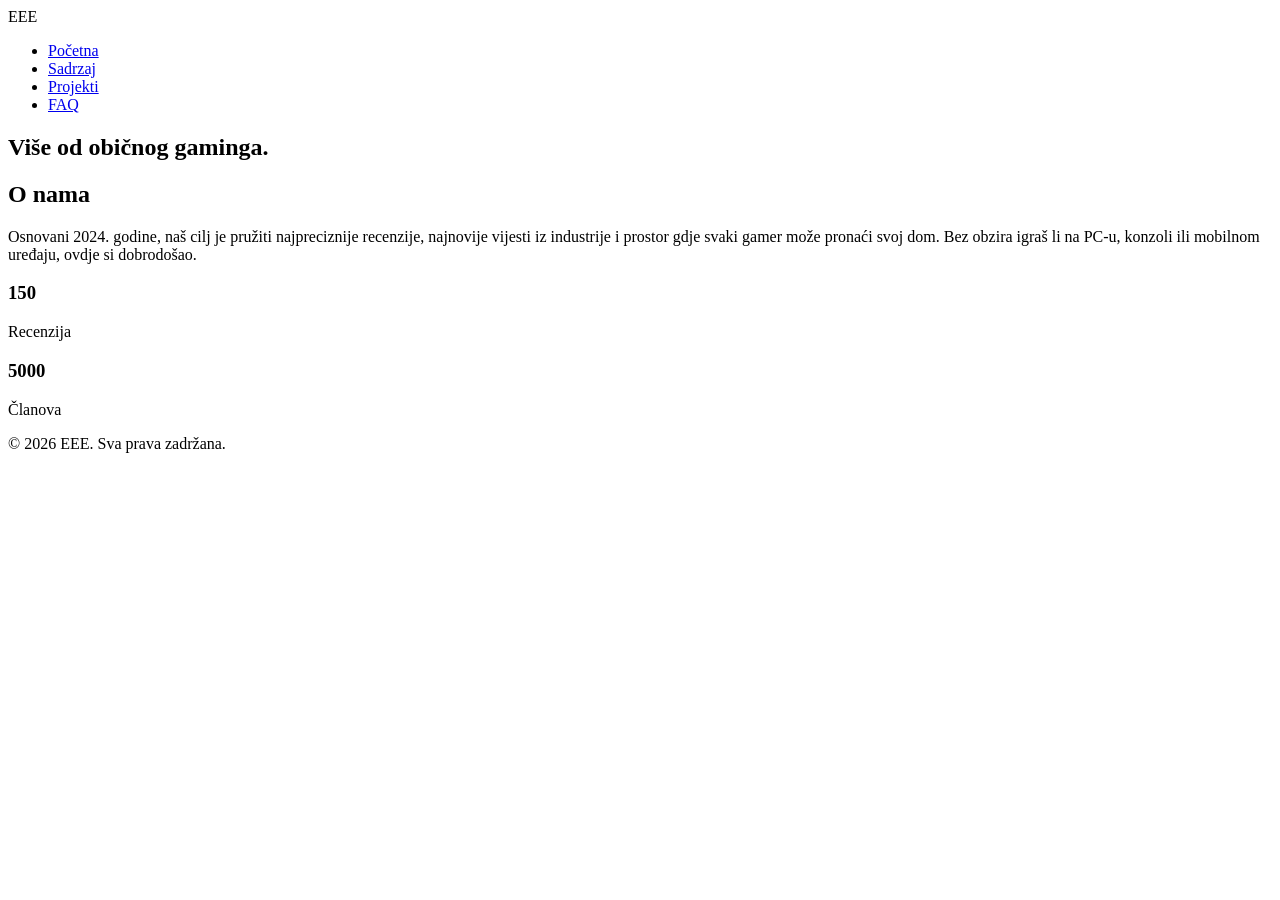
==== about.html @ c754d54f "Rename aboutus.html to about.html" ====
<!DOCTYPE html>
<html lang="hr">
<head>
    <meta charset="UTF-8"> <!-- Postavlja kodiranje znakova na UTF-8 za podršku naših slova (č, ć, dž...) -->
    <meta name="viewport" content="width=device-width, initial-scale=1.0"> <!-- Osigurava da se stranica ispravno prikazuje na mobitelima (responzivnost) -->
    <title>O Nama | EEE</title>
    
    <link rel="stylesheet" href="tptpstil.css"> <!-- Povezivanje sa tvojim velikim, spojenim CSS fajlom -->
  
    <!-- Učitavanje fontova: Orbitron za futuristički izgled i Roboto za obični tekst -->
    <link href="https://fonts.googleapis.com/css2?family=Orbitron:wght@400;700&family=Roboto:wght@300;400&display=swap" rel="stylesheet">
</head>
<body class="about-stranica-body"> <!-- Klasa koja aktivira specifičnu pozadinu i fontove za "About Us" stranicu -->

    <!-- Navbar: Koristi klase iz tvog prvog CSS-a kako bi navigacija bila ista na svim stranicama -->
    <nav class="navbar">
        <div class="navigacija"> <!-- Kontejner koji drži logo i linkove unutar maksimalne širine -->
            <div class="logo">EEE</div> <!-- Tvoj logo element -->
            
            <ul class="nav-menu"> <!-- Lista navigacijskih linkova (promijenjeno u nav-menu radi CSS-a) -->
                <li class="nav-item"><a href="index.html">Početna</a></li>
                <li class="nav-item"><a href="sadrzaj.html">Sadrzaj</a></li>
                <li class="nav-item"><a href="#">Projekti</a></li>
                <li class="nav-item"><a href="#">FAQ</a></li>
            </ul>

            <!-- Hamburger meni: Tri linije koje se pojavljuju na mobitelu (klasa .bar u CSS-u) -->
            <div class="hamburger">
                <span class="bar"></span>
                <span class="bar"></span>
                <span class="bar"></span>
            </div>
        </div>
    </nav>

    <main>
        <!-- Hero sekcija: Veliko zaglavlje stranice sa pozadinskom slikom -->
        <section class="about-hero-sekcija">
            <h1 id="hero-title">Više od običnog gaminga.</h1> <!-- Glavni naslov sa neon efektom iz CSS-a -->
        </section>

        <!-- Glavna sekcija sa tekstom i statistikama -->
        <section class="about-glavni-kontejner">
            <div class="about-grid-layout"> <!-- Grid sistem koji dijeli ekran na dvije kolone (tekst i stats) -->
                
                <!-- Lijeva strana: Tekstualni sadržaj -->
                <div class="about-text">
                    <h2>O nama</h2>
                    <p>Osnovani 2024. godine, naš cilj je pružiti najpreciznije recenzije, najnovije vijesti iz industrije i prostor gdje svaki gamer može pronaći svoj dom. Bez obzira igraš li na PC-u, konzoli ili mobilnom uređaju, ovdje si dobrodošao.</p>
                </div>

                <!-- Desna strana: Statistike u tamnom okviru (stats-box) -->
                <div class="about-stats-box">
                    <div class="about-stat-item">
                        <!-- data-target služi za JavaScript animaciju brojanja -->
                        <h3 class="counter" data-target="150">150</h3> 
                        <p>Recenzija</p>
                    </div>
                    <div class="about-stat-item">
                        <h3 class="counter" data-target="5000">5000</h3>
                        <p>Članova</p>
                    </div>
                </div>

            </div>
        </section>
    </main>

    <!-- Footer: Podnožje stranice sa specifičnim stilom za About Us -->
    <footer class="about-footer-stil">
        <p>&copy; 2026 EEE. Sva prava zadržana.</p>
    </footer>

    <!-- Povezivanje JavaScripta za hamburger meni i animacije brojeva -->
    <script src="tptpskripte.js"></script>
</body>
</html>
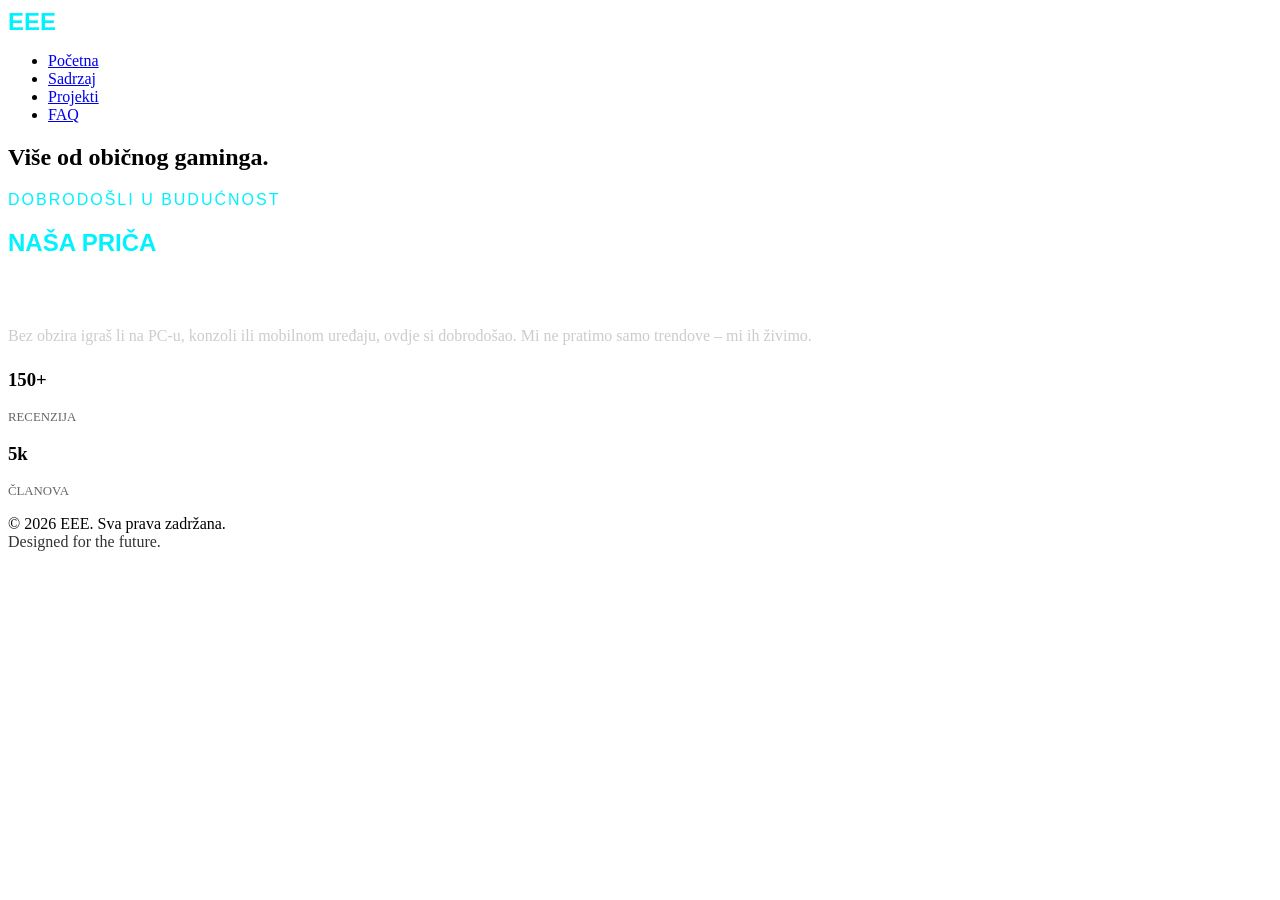
==== commit 53b704eb: "Update about.html" ====
--- a/about.html
+++ b/about.html
@@ -1,30 +1,30 @@
 <!DOCTYPE html>
 <html lang="hr">
 <head>
-    <meta charset="UTF-8"> <!-- Postavlja kodiranje znakova na UTF-8 za podršku naših slova (č, ć, dž...) -->
-    <meta name="viewport" content="width=device-width, initial-scale=1.0"> <!-- Osigurava da se stranica ispravno prikazuje na mobitelima (responzivnost) -->
+    <meta charset="UTF-8">
+    <meta name="viewport" content="width=device-width, initial-scale=1.0">
     <title>O Nama | EEE</title>
     
-    <link rel="stylesheet" href="tptpstil.css"> <!-- Povezivanje sa tvojim velikim, spojenim CSS fajlom -->
+    <!-- Tvoj CSS fajl -->
+    <link rel="stylesheet" href="tptpstil.css">
   
-    <!-- Učitavanje fontova: Orbitron za futuristički izgled i Roboto za obični tekst -->
+    <!-- Google Fonts -->
     <link href="https://fonts.googleapis.com/css2?family=Orbitron:wght@400;700&family=Roboto:wght@300;400&display=swap" rel="stylesheet">
 </head>
-<body class="about-stranica-body"> <!-- Klasa koja aktivira specifičnu pozadinu i fontove za "About Us" stranicu -->
+<body class="about-stranica-body">
 
-    <!-- Navbar: Koristi klase iz tvog prvog CSS-a kako bi navigacija bila ista na svim stranicama -->
+    <!-- Navbar -->
     <nav class="navbar">
-        <div class="navigacija"> <!-- Kontejner koji drži logo i linkove unutar maksimalne širine -->
-            <div class="logo">EEE</div> <!-- Tvoj logo element -->
+        <div class="navigacija">
+            <div class="logo" style="font-family: 'Orbitron', sans-serif; color: #00f2ff; font-weight: bold; font-size: 1.5rem;">EEE</div>
             
-            <ul class="nav-menu"> <!-- Lista navigacijskih linkova (promijenjeno u nav-menu radi CSS-a) -->
+            <ul class="nav-menu">
                 <li class="nav-item"><a href="index.html">Početna</a></li>
                 <li class="nav-item"><a href="sadrzaj.html">Sadrzaj</a></li>
                 <li class="nav-item"><a href="#">Projekti</a></li>
                 <li class="nav-item"><a href="#">FAQ</a></li>
             </ul>
 
-            <!-- Hamburger meni: Tri linije koje se pojavljuju na mobitelu (klasa .bar u CSS-u) -->
             <div class="hamburger">
                 <span class="bar"></span>
                 <span class="bar"></span>
@@ -34,31 +34,32 @@
     </nav>
 
     <main>
-        <!-- Hero sekcija: Veliko zaglavlje stranice sa pozadinskom slikom -->
+        <!-- Hero sekcija -->
         <section class="about-hero-sekcija">
-            <h1 id="hero-title">Više od običnog gaminga.</h1> <!-- Glavni naslov sa neon efektom iz CSS-a -->
+            <h1>Više od običnog gaminga.</h1>
+            <p style="color: #00f2ff; font-family: 'Roboto', sans-serif; letter-spacing: 2px;">DOBRODOŠLI U BUDUĆNOST</p>
         </section>
 
-        <!-- Glavna sekcija sa tekstom i statistikama -->
+        <!-- Glavna sekcija -->
         <section class="about-glavni-kontejner">
-            <div class="about-grid-layout"> <!-- Grid sistem koji dijeli ekran na dvije kolone (tekst i stats) -->
+            <div class="about-grid-layout">
                 
-                <!-- Lijeva strana: Tekstualni sadržaj -->
+                <!-- Lijeva strana: Tekst -->
                 <div class="about-text">
-                    <h2>O nama</h2>
-                    <p>Osnovani 2024. godine, naš cilj je pružiti najpreciznije recenzije, najnovije vijesti iz industrije i prostor gdje svaki gamer može pronaći svoj dom. Bez obzira igraš li na PC-u, konzoli ili mobilnom uređaju, ovdje si dobrodošao.</p>
+                    <h2 style="color: #00f2ff; font-family: 'Orbitron', sans-serif; margin-bottom: 20px; text-transform: uppercase;">Naša Priča</h2>
+                    <p style="color: #ffffff; line-height: 1.8; margin-bottom: 15px;">Osnovani 2024. godine, naš cilj je pružiti najpreciznije recenzije, najnovije vijesti iz industrije i prostor gdje svaki gamer može pronaći svoj dom.</p>
+                    <p style="color: #cccccc; line-height: 1.8;">Bez obzira igraš li na PC-u, konzoli ili mobilnom uređaju, ovdje si dobrodošao. Mi ne pratimo samo trendove – mi ih živimo.</p>
                 </div>
 
-                <!-- Desna strana: Statistike u tamnom okviru (stats-box) -->
+                <!-- Desna strana: Statistike -->
                 <div class="about-stats-box">
                     <div class="about-stat-item">
-                        <!-- data-target služi za JavaScript animaciju brojanja -->
-                        <h3 class="counter" data-target="150">150</h3> 
-                        <p>Recenzija</p>
+                        <h3 class="counter" data-target="150">150+</h3> 
+                        <p style="color: #666; text-transform: uppercase; font-size: 0.8rem;">Recenzija</p>
                     </div>
                     <div class="about-stat-item">
-                        <h3 class="counter" data-target="5000">5000</h3>
-                        <p>Članova</p>
+                        <h3 class="counter" data-target="5000">5k</h3>
+                        <p style="color: #666; text-transform: uppercase; font-size: 0.8rem;">Članova</p>
                     </div>
                 </div>
 
@@ -66,12 +67,11 @@
         </section>
     </main>
 
-    <!-- Footer: Podnožje stranice sa specifičnim stilom za About Us -->
+    <!-- Footer -->
     <footer class="about-footer-stil">
-        <p>&copy; 2026 EEE. Sva prava zadržana.</p>
+        <p>&copy; 2026 EEE. Sva prava zadržana. <br> <span style="color: #333;">Designed for the future.</span></p>
     </footer>
 
-    <!-- Povezivanje JavaScripta za hamburger meni i animacije brojeva -->
     <script src="tptpskripte.js"></script>
 </body>
 </html>
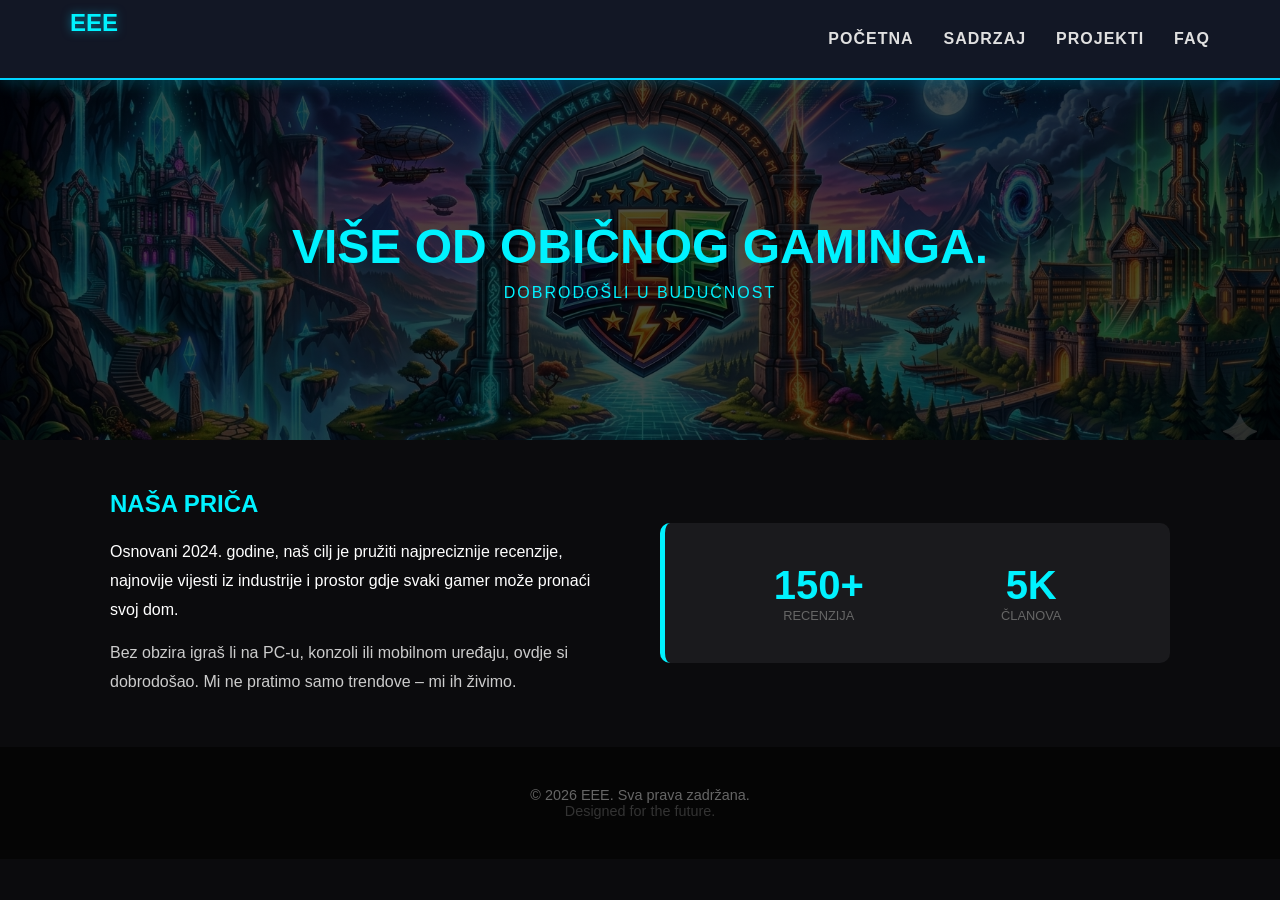
==== commit f48841f9: "Update about.html" ====
--- a/about.html
+++ b/about.html
@@ -6,7 +6,7 @@
     <title>O Nama | EEE</title>
     
     <!-- Tvoj CSS fajl -->
-    <link rel="stylesheet" href="tptpstil.css">
+    <link rel="stylesheet" href="css/tptpstil.css">
   
     <!-- Google Fonts -->
     <link href="https://fonts.googleapis.com/css2?family=Orbitron:wght@400;700&family=Roboto:wght@300;400&display=swap" rel="stylesheet">
--- a/css/tptpstil.css
+++ b/css/tptpstil.css
@@ -0,0 +1,406 @@
+
+
+* {
+    margin: 0; /* uklanja defaultne margine svih elemenata */
+    padding: 0; /* uklanja defaultne paddinge svih elemenata */
+    box-sizing: border-box; /* osigurava da padding i border budu ukljuceni u ukupnu širinu i visinu elemenata */
+    font-family: 'Segoe UI', Roboto, Helvetica, Arial, sans-serif; /*fontovi koji se koriste na stranici*/
+}
+
+body {
+    background-color: #1C2538; /*boja pozadine*/
+    color: #ffffff; /*boja teksta*/
+}
+
+/*klasa navbar*/
+.navbar {
+    background-color: rgba(18, 24, 38, 0.95); /*boja i providnost*/
+
+    height: 80px; /*fiksna visina navbara*/
+    display: flex; /*lakse rasporedjivanje elemenata*/
+    justify-content: center; /*sadrzaj se centrira*/ /*horizontalno*/
+    align-items: center; /*elemente centrira vertikalno*/
+
+    position: sticky;
+    top: 0;
+    z-index: 1000;
+
+    /*prethodni dio koda nam sluzi da navbar ostane na vrhu stranice i da se ne preklapa sa drugim elementima koji se nalaze ispod njega*/ 
+    /*npr kada skrolamo stranicu*/
+
+    border-bottom: 2px solid #00d4ff; /*tanka linija ispod navbara u neon plavoj boji*/
+    box-shadow: 0 4px 15px rgba(0, 212, 255, 0.2); /*daje sjenku ispod navbara za dodatni futuristicki efekt*/
+}
+
+/*klasa nav-container*/ 
+/*sluzi da grupise logo i linkove zajedno*/
+.navigacija {
+    display: flex; /*da ne bi logo i linkovi bili jedan ispod drugog*/
+    justify-content: space-between; /*da se logo nalazi na lijevoj strani a linkovi na desnoj*/
+    align-items: center; /*centrira vertikalno logo i linkove*/
+
+    width: 100%; /*da navbar zauzima cijelu sirinu ekrana*/
+    max-width: 1200px; /*da navbar ne bude presirok na velikim ekranima*/
+    padding: 0 30px; /*unutrasnji razmak sa lijeve i desne strane*/
+}
+
+/*klasa logo*/
+.logo{
+    height: 60px; /*fiksna velicina logo-a da ogranici velicinu slike*/
+    cursor: pointer; /*mijenja oblik cursora u pointer kada predje preko logo-a, sto sugerira da se moze kliknuti*/
+    filter: drop-shadow(0 0 5px rgba(0, 212, 255, 0.5)); /*za razliku od shadow-boxa, drop-shadow dodaje sjaj samo oko vidljivih dijelova slike*/ 
+    transition: 0.3s; /*brzina promjene efekta kada se pređe misem preko logo-a*/
+}
+
+.logo:hover {
+    transform: scale(1.05); /*povecava logo 5% u odnosu na orginalnu velicinu*/
+}
+
+/*klasa nav-menu i nav-item se odnose na navigacijske linkove*/
+.nav-menu {
+    display: flex; /*da se linkovi prikazuju jedan pored drugog*/
+    list-style: none; /*uklanja oznake (bullets) sa liste*/
+    align-items: center; /*centrira vertikalno linkove unutar navbara*/
+}
+
+.nav-item {
+    margin-left: 30px; /*razmak izmedju linkova za 30px*/
+}
+
+.nav-item a {
+    text-decoration: none; /*uklanja podvlacenje (underline ) sa linkova*/
+    color: #e0e0e0; /*boja linkova*/
+    font-weight: 600;/*debljina fonta*/
+    text-transform: uppercase; /*pretvara tekst na linkovima u velika slova*/
+    letter-spacing: 1px; /*razmak izmedju slova*/
+    transition: 0.3s ease; 
+}
+
+.nav-item a:hover {
+    color: #00d4ff; /*boja linka*/
+    text-shadow: 0 0 10px rgba(0, 212, 255, 0.8);/*sjaj oko linka*/
+}
+
+/*klasa hamburger koja nam sluzi da uredu burger meni*/
+.hamburger {
+    display: none; 
+    flex-direction: column; 
+    cursor: pointer; 
+}
+
+.bar {
+    width: 25px; 
+    height: 2px; 
+    background-color: #00d4ff; 
+    margin: 5px 0;
+    transition: 0.4s; 
+    box-shadow: 0 0 5px rgba(0, 212, 255, 0.5); 
+}
+
+/*css kod koji nam sluzi za mobilne uredjaje zbog hamburger menija*/
+@media screen and (max-width: 768px) {
+    .hamburger {
+        display: flex; 
+    }
+    .nav-menu {
+        position: absolute;
+        top: 80px;
+        left: -100%; 
+        flex-direction: column; 
+        background-color: #0a0a0a;
+        width: 100%; 
+        height: calc(100vh - 80px); 
+        transition: 0.4s ease-in-out; 
+        border-top: 1px solid #333; 
+    }
+    .nav-menu.active {
+        left: 0; 
+    }
+
+    .nav-item {
+        margin: 25px 0; 
+    }
+
+    .nav-item a {
+        font-size: 1.5rem; 
+    }
+}
+
+/* klasa za pozadinsku sliku*/
+.pozadina{
+    width: 100%; 
+    height: 100vh; 
+    background-image: linear-gradient(rgba(0, 0, 0, 0.4), rgba(0, 0, 0, 0.4)), url('../images/glavnilogo.png'); 
+    background-size: cover; 
+    background-position: center; 
+    background-repeat: no-repeat; 
+    
+    display: flex;
+    flex-direction: column; 
+}
+
+.footer{
+    color: white;
+    text-align: center;
+}
+
+/* Klasa za pozadinsku sliku na unutrašnjim stranicama (npr. sadržaj) */
+.pozadina-mini {
+    width: 100%; 
+    height: 50vh; 
+    background-image: linear-gradient(rgba(0, 0, 0, 0.6), rgba(28, 37, 56, 1)), url('../images/glavnilogo.png'); 
+    background-size: cover; 
+    background-position: center; 
+    display: flex;
+    flex-direction: column; 
+}
+
+/* Stil za tekst u zaglavlju */
+.hero-text {
+    text-align: center; 
+    margin-top: 50px; 
+}
+
+.hero-text h1 {
+    font-size: 3rem; 
+    color: #00d4ff; 
+    text-shadow: 0 0 15px rgba(0, 212, 255, 0.6); 
+}
+
+/* Glavni kontejner za sadržaj */
+.sadrzaj-kontejner {
+    max-width: 1200px; 
+    margin: -50px auto 50px; 
+    padding: 20px; 
+}
+
+/* Grid raspored kartica */
+.grid-sekcija {
+    display: grid; 
+    grid-template-columns: repeat(auto-fit, minmax(300px, 1fr)); 
+    gap: 30px; 
+}
+
+/* Stil pojedinačne kartice */
+.kartica {
+    background: rgba(18, 24, 38, 0.8); 
+    padding: 40px; 
+    border-radius: 15px; 
+    border: 1px solid #333; 
+    text-align: center; 
+    transition: 0.4s ease; 
+}
+
+.kartica:hover {
+    border-color: #00d4ff; 
+    transform: translateY(-10px); 
+    box-shadow: 0 10px 30px rgba(0, 212, 255, 0.15); 
+}
+
+/* Veličina ikone u kartici */
+.kartica-ikona {
+    font-size: 3rem;
+    margin-bottom: 20px;
+}
+
+/* Dugmad u karticama */
+.dugme-link {
+    display: inline-block; 
+    margin-top: 20px;
+    padding: 10px 25px;
+    background: transparent; 
+    border: 2px solid #00d4ff; 
+    color: #00d4ff;
+    text-decoration: none; 
+    border-radius: 5px;
+    font-weight: bold;
+    transition: 0.3s;
+}
+
+.dugme-link:hover {
+    background: #00d4ff; 
+    color: #1c2538; 
+}
+
+/* Stil za dodatni info tekst */
+.info-tekst {
+    margin-top: 80px;
+    text-align: center;
+    line-height: 1.8; 
+}
+
+/* Okvir za sekcije na stranici sadržaj */
+.sekcija-okvir {
+    margin-bottom: 60px;
+    padding: 30px;
+    background: rgba(10, 15, 25, 0.4);
+    border-radius: 10px;
+    border-left: 4px solid #00d4ff; 
+}
+
+/* Stil tabele (4 kolone i 5 redova) */
+.tptp-tabela {
+    width: 100%;
+    border-collapse: collapse;
+    margin-top: 20px;
+    background: rgba(18, 24, 38, 0.8);
+}
+
+.tptp-tabela th, .tptp-tabela td {
+    padding: 15px;
+    border: 1px solid #333;
+    text-align: left;
+}
+
+.tptp-tabela th {
+    background-color: #00d4ff;
+    color: #1C2538;
+}
+
+.tptp-tabela tr:hover {
+    background-color: rgba(0, 212, 255, 0.1); 
+}
+
+/* Stil galerije slika (grid sa 3 kolone) */
+.galerija-mreza {
+    display: grid;
+    grid-template-columns: repeat(3, 1fr);
+    gap: 15px;
+}
+
+.galerija-mreza img {
+    width: 100%;
+    height: 180px;
+    object-fit: cover;
+    border-radius: 5px;
+    border: 2px solid transparent;
+    transition: 0.3s;
+}
+
+.galerija-mreza img:hover {
+    border-color: #00d4ff;
+    transform: scale(1.05); 
+}
+
+/* Stil ugniježđene liste */
+.glavna-lista {
+    margin-left: 20px;
+    line-height: 2;
+}
+
+.glavna-lista ul {
+    margin-left: 30px;
+    list-style-type: square;
+    color: #00d4ff;
+}
+
+/* Image map slika */
+.mapa-slika {
+    max-width: 100%;
+    height: auto;
+    border: 1px solid #333;
+    margin-top: 15px;
+}
+
+/* Stil za link "Skoči na vrh" */
+.vrati-se-gore {
+    text-align: center;
+    margin-top: 40px;
+    padding-bottom: 20px;
+}
+
+.vrati-se-gore a {
+    color: #00d4ff;
+    text-decoration: none;
+    font-weight: bold;
+}
+
+/* Responzivnost za galeriju na mobilnom */
+@media screen and (max-width: 768px) {
+    .galerija-mreza {
+        grid-template-columns: 1fr;
+    }
+}
+
+/* Klasa za glavni omotac About Us stranice da ne utice na ostale */
+.about-stranica-body {
+    background-color: #0b0b0d;
+    font-family: 'Roboto', sans-serif;
+}
+
+/* Hero sekcija specifična za O nama */
+.about-hero-sekcija {
+    height: 40vh;
+    display: flex;
+    flex-direction: column;
+    justify-content: center;
+    align-items: center;
+    text-align: center;
+    background: linear-gradient(rgba(0,0,0,0.7), rgba(0,0,0,0.7)), url('../images/glavnilogo.png');
+    background-size: cover;
+    background-position: center;
+}
+
+.about-hero-sekcija h1 {
+    font-family: 'Orbitron', sans-serif;
+    font-size: 3rem;
+    margin-bottom: 10px;
+    color: #00f2ff;
+    text-transform: uppercase;
+}
+
+/* Kontejner za About sadržaj */
+.about-glavni-kontejner {
+    max-width: 1100px;
+    margin: 50px auto;
+    padding: 0 20px;
+}
+
+/* Mreža za tekst i statistike */
+.about-grid-layout {
+    display: grid;
+    grid-template-columns: 1fr 1fr;
+    gap: 40px;
+    align-items: center;
+}
+
+/* Okvir za statistike */
+.about-stats-box {
+    display: flex;
+    justify-content: space-around;
+    background: #1a1a1d;
+    padding: 40px;
+    border-radius: 10px;
+    border-left: 5px solid #00f2ff;
+}
+
+.about-stat-item {
+    text-align: center;
+}
+
+.about-stat-item h3 {
+    font-family: 'Orbitron', sans-serif;
+    font-size: 2.5rem;
+    color: #00f2ff;
+    text-transform: uppercase;
+}
+
+.about-footer-stil {
+    text-align: center;
+    padding: 40px;
+    background: #050505;
+    margin-top: 50px;
+    font-size: 0.9rem;
+    color: #666;
+}
+
+/* Responzivnost za About Us dio */
+@media (max-width: 768px) {
+    .about-grid-layout {
+        grid-template-columns: 1fr;
+    }
+    .about-stats-box {
+        flex-direction: column;
+        gap: 20px;
+    }
+}
